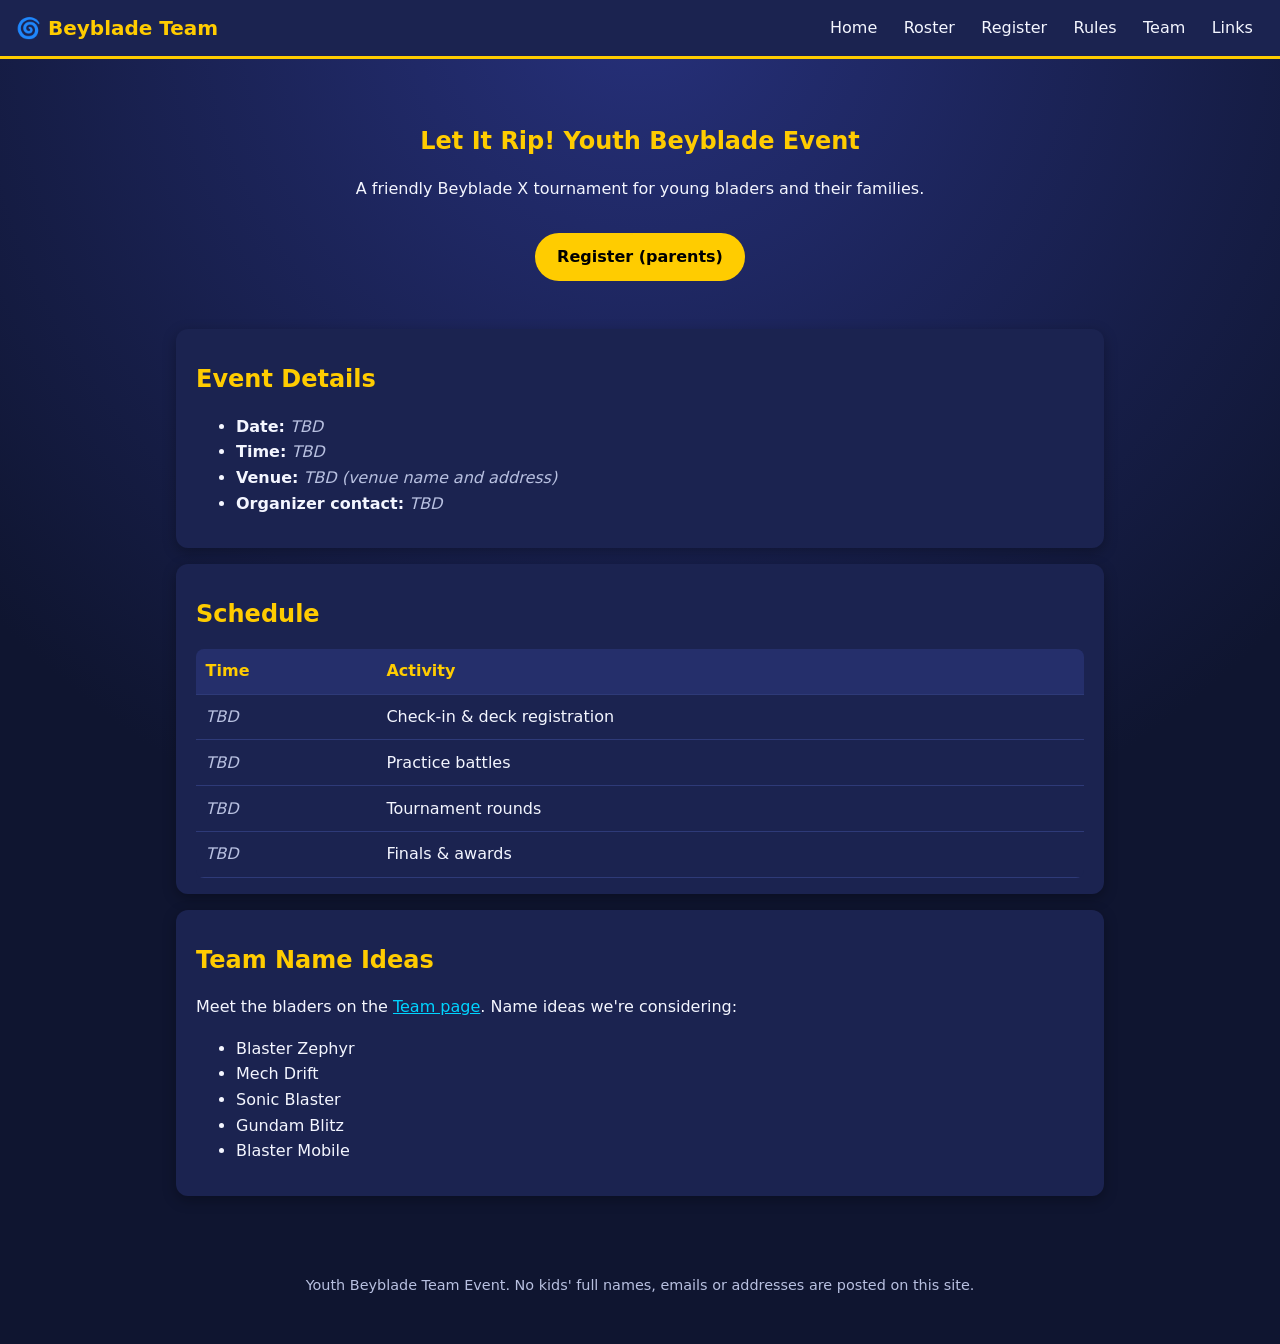
==== index.html @ 5771ff1e "Initial scaffold" ====
<!DOCTYPE html>
<html lang="en">
<head>
<meta charset="utf-8">
<meta name="viewport" content="width=device-width, initial-scale=1">
<title>Home | Beyblade Team Event</title>
<link rel="stylesheet" href="assets/style.css">
</head>
<body>
<header class="site-header"><div class="brand">🌀 Beyblade Team</div><nav><ul>
<li><a href="index.html">Home</a></li><li><a href="roster.html">Roster</a></li><li><a href="register.html">Register</a></li><li><a href="rules.html">Rules</a></li><li><a href="team.html">Team</a></li><li><a href="links.html">Links</a></li></ul></nav></header>
<main>
<section class="hero"><h1>Let It Rip! Youth Beyblade Event</h1><p>A friendly Beyblade X tournament for young bladers and their families.</p><a class="btn" href="register.html">Register (parents)</a></section>
<section class="card"><h2>Event Details</h2><ul>
<li><strong>Date:</strong> <span class="tbd">TBD</span></li>
<li><strong>Time:</strong> <span class="tbd">TBD</span></li>
<li><strong>Venue:</strong> <span class="tbd">TBD (venue name and address)</span></li>
<li><strong>Organizer contact:</strong> <span class="tbd">TBD</span></li></ul></section>
<section class="card"><h2>Schedule</h2><table><thead><tr><th>Time</th><th>Activity</th></tr></thead><tbody>
<tr><td class="tbd">TBD</td><td>Check-in &amp; deck registration</td></tr>
<tr><td class="tbd">TBD</td><td>Practice battles</td></tr>
<tr><td class="tbd">TBD</td><td>Tournament rounds</td></tr>
<tr><td class="tbd">TBD</td><td>Finals &amp; awards</td></tr></tbody></table></section>
<section class="card"><h2>Team Name Ideas</h2><p>Meet the bladers on the <a href="team.html">Team page</a>. Name ideas we're considering:</p><ul>
<li>Blaster Zephyr</li><li>Mech Drift</li><li>Sonic Blaster</li><li>Gundam Blitz</li><li>Blaster Mobile</li></ul></section>
</main>
<footer><p>Youth Beyblade Team Event. No kids' full names, emails or addresses are posted on this site.</p></footer>
</body>
</html>
---- assets/style.css ----
:root{--bg:#0f1530;--panel:#1b2350;--accent:#ffcc00;--accent2:#00d4ff;--text:#f4f6ff;--muted:#b8c0e0}
*{box-sizing:border-box}
body{margin:0;font-family:system-ui,-apple-system,"Segoe UI",Roboto,sans-serif;background:radial-gradient(circle at top,#26307a,var(--bg) 60%);color:var(--text);line-height:1.6}
.site-header{background:var(--panel);border-bottom:3px solid var(--accent);padding:.75rem 1rem;display:flex;flex-wrap:wrap;align-items:center;justify-content:space-between;gap:.5rem}
.brand{font-weight:800;font-size:1.25rem;color:var(--accent)}
nav ul{list-style:none;margin:0;padding:0;display:flex;flex-wrap:wrap;gap:.25rem}
nav a{color:var(--text);text-decoration:none;padding:.4rem .7rem;border-radius:999px}
nav a:hover,nav a:focus{background:var(--accent2);color:#000}
main{max-width:960px;margin:0 auto;padding:1rem}
h1,h2{color:var(--accent);line-height:1.2}
a{color:var(--accent2)}
.hero{text-align:center;padding:2rem 1rem}
.card,.member{background:var(--panel);border-radius:12px;padding:1rem 1.25rem;margin:1rem 0;box-shadow:0 4px 14px rgba(0,0,0,.3)}
.note{background:rgba(255,204,0,.12);border-left:4px solid var(--accent);padding:.75rem 1rem;border-radius:6px}
.tbd{color:var(--muted);font-style:italic}
.btn{display:inline-block;background:var(--accent);color:#000;font-weight:700;border:0;padding:.7rem 1.4rem;border-radius:999px;text-decoration:none;cursor:pointer;font-size:1rem;margin-top:1rem}
.btn:hover{background:var(--accent2)}
table{width:100%;border-collapse:collapse;background:var(--panel);border-radius:8px;overflow:hidden}
th,td{padding:.6rem;text-align:left;border-bottom:1px solid #2e3a78}
th{background:#252f6b;color:var(--accent)}
form label{display:block;margin-top:.9rem;font-weight:600}
input,select,textarea{width:100%;padding:.6rem;border-radius:8px;border:1px solid #3a4690;background:#0f1530;color:var(--text);font:inherit}
label.check{display:flex;gap:.5rem;align-items:flex-start;font-weight:400}
label.check input{width:auto;margin-top:.35rem}
.grid{display:grid;grid-template-columns:repeat(auto-fit,minmax(220px,1fr));gap:1rem}
.member dl{display:grid;grid-template-columns:auto 1fr;gap:.25rem .75rem}
.member dt{font-weight:700;color:var(--accent2)}.member dd{margin:0}
.links li{margin:.5rem 0}
footer{text-align:center;color:var(--muted);padding:2rem 1rem;font-size:.9rem}
@media (max-width:600px){.site-header{flex-direction:column}th,td{padding:.4rem;font-size:.9rem}}
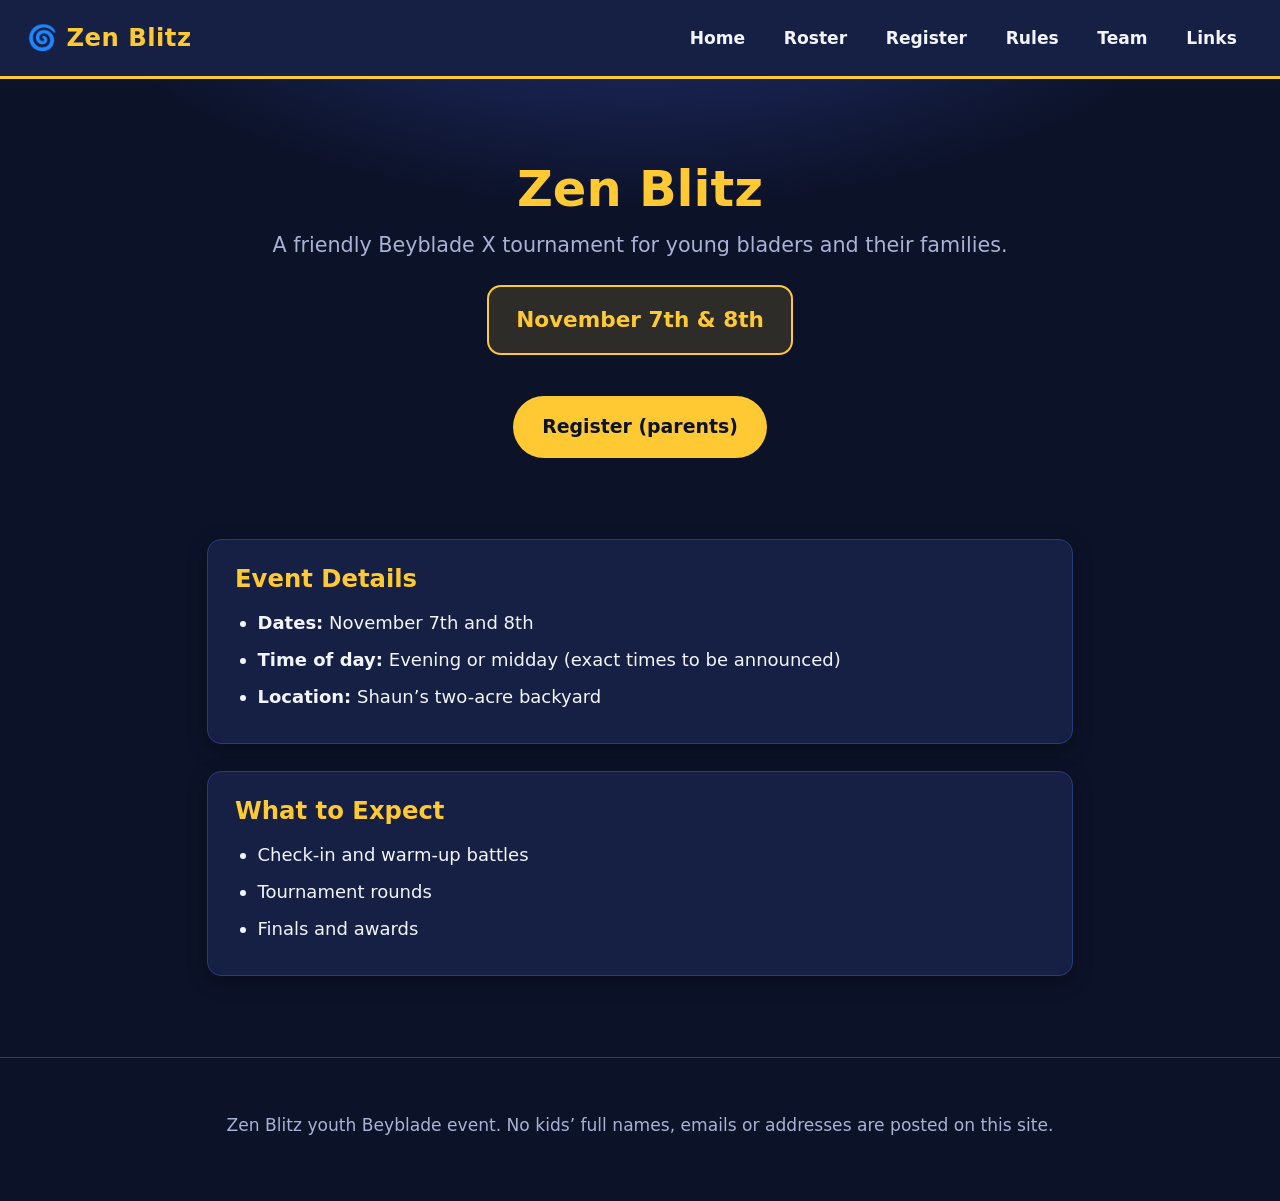
==== commit 2bbdf651: "Ship Zen Blitz event site for Nov 7–8 Brand the site as Zen Blitz, set backyard event details withou" ====
--- a/index.html
+++ b/index.html
@@ -3,27 +3,49 @@
 <head>
 <meta charset="utf-8">
 <meta name="viewport" content="width=device-width, initial-scale=1">
-<title>Home | Beyblade Team Event</title>
+<title>Zen Blitz | Home</title>
 <link rel="stylesheet" href="assets/style.css">
 </head>
 <body>
-<header class="site-header"><div class="brand">🌀 Beyblade Team</div><nav><ul>
-<li><a href="index.html">Home</a></li><li><a href="roster.html">Roster</a></li><li><a href="register.html">Register</a></li><li><a href="rules.html">Rules</a></li><li><a href="team.html">Team</a></li><li><a href="links.html">Links</a></li></ul></nav></header>
+<header class="site-header">
+  <div class="brand">🌀 Zen Blitz</div>
+  <nav><ul>
+    <li><a href="index.html">Home</a></li>
+    <li><a href="roster.html">Roster</a></li>
+    <li><a href="register.html">Register</a></li>
+    <li><a href="rules.html">Rules</a></li>
+    <li><a href="team.html">Team</a></li>
+    <li><a href="links.html">Links</a></li>
+  </ul></nav>
+</header>
 <main>
-<section class="hero"><h1>Let It Rip! Youth Beyblade Event</h1><p>A friendly Beyblade X tournament for young bladers and their families.</p><a class="btn" href="register.html">Register (parents)</a></section>
-<section class="card"><h2>Event Details</h2><ul>
-<li><strong>Date:</strong> <span class="tbd">TBD</span></li>
-<li><strong>Time:</strong> <span class="tbd">TBD</span></li>
-<li><strong>Venue:</strong> <span class="tbd">TBD (venue name and address)</span></li>
-<li><strong>Organizer contact:</strong> <span class="tbd">TBD</span></li></ul></section>
-<section class="card"><h2>Schedule</h2><table><thead><tr><th>Time</th><th>Activity</th></tr></thead><tbody>
-<tr><td class="tbd">TBD</td><td>Check-in &amp; deck registration</td></tr>
-<tr><td class="tbd">TBD</td><td>Practice battles</td></tr>
-<tr><td class="tbd">TBD</td><td>Tournament rounds</td></tr>
-<tr><td class="tbd">TBD</td><td>Finals &amp; awards</td></tr></tbody></table></section>
-<section class="card"><h2>Team Name Ideas</h2><p>Meet the bladers on the <a href="team.html">Team page</a>. Name ideas we're considering:</p><ul>
-<li>Blaster Zephyr</li><li>Mech Drift</li><li>Sonic Blaster</li><li>Gundam Blitz</li><li>Blaster Mobile</li></ul></section>
+  <section class="hero">
+    <h1>Zen Blitz</h1>
+    <p class="tagline">A friendly Beyblade X tournament for young bladers and their families.</p>
+    <div class="event-banner">November 7th &amp; 8th</div>
+    <p><a class="btn" href="register.html">Register (parents)</a></p>
+  </section>
+
+  <section class="card">
+    <h2>Event Details</h2>
+    <ul class="plain">
+      <li><strong>Dates:</strong> November 7th and 8th</li>
+      <li><strong>Time of day:</strong> Evening or midday (exact times to be announced)</li>
+      <li><strong>Location:</strong> Shaun’s two-acre backyard</li>
+    </ul>
+  </section>
+
+  <section class="card">
+    <h2>What to Expect</h2>
+    <ul class="plain">
+      <li>Check-in and warm-up battles</li>
+      <li>Tournament rounds</li>
+      <li>Finals and awards</li>
+    </ul>
+  </section>
 </main>
-<footer><p>Youth Beyblade Team Event. No kids' full names, emails or addresses are posted on this site.</p></footer>
+<footer>
+  <p>Zen Blitz youth Beyblade event. No kids’ full names, emails or addresses are posted on this site.</p>
+</footer>
 </body>
 </html>
--- a/assets/style.css
+++ b/assets/style.css
@@ -1,30 +1,263 @@
-:root{--bg:#0f1530;--panel:#1b2350;--accent:#ffcc00;--accent2:#00d4ff;--text:#f4f6ff;--muted:#b8c0e0}
-*{box-sizing:border-box}
-body{margin:0;font-family:system-ui,-apple-system,"Segoe UI",Roboto,sans-serif;background:radial-gradient(circle at top,#26307a,var(--bg) 60%);color:var(--text);line-height:1.6}
-.site-header{background:var(--panel);border-bottom:3px solid var(--accent);padding:.75rem 1rem;display:flex;flex-wrap:wrap;align-items:center;justify-content:space-between;gap:.5rem}
-.brand{font-weight:800;font-size:1.25rem;color:var(--accent)}
-nav ul{list-style:none;margin:0;padding:0;display:flex;flex-wrap:wrap;gap:.25rem}
-nav a{color:var(--text);text-decoration:none;padding:.4rem .7rem;border-radius:999px}
-nav a:hover,nav a:focus{background:var(--accent2);color:#000}
-main{max-width:960px;margin:0 auto;padding:1rem}
-h1,h2{color:var(--accent);line-height:1.2}
-a{color:var(--accent2)}
-.hero{text-align:center;padding:2rem 1rem}
-.card,.member{background:var(--panel);border-radius:12px;padding:1rem 1.25rem;margin:1rem 0;box-shadow:0 4px 14px rgba(0,0,0,.3)}
-.note{background:rgba(255,204,0,.12);border-left:4px solid var(--accent);padding:.75rem 1rem;border-radius:6px}
-.tbd{color:var(--muted);font-style:italic}
-.btn{display:inline-block;background:var(--accent);color:#000;font-weight:700;border:0;padding:.7rem 1.4rem;border-radius:999px;text-decoration:none;cursor:pointer;font-size:1rem;margin-top:1rem}
-.btn:hover{background:var(--accent2)}
-table{width:100%;border-collapse:collapse;background:var(--panel);border-radius:8px;overflow:hidden}
-th,td{padding:.6rem;text-align:left;border-bottom:1px solid #2e3a78}
-th{background:#252f6b;color:var(--accent)}
-form label{display:block;margin-top:.9rem;font-weight:600}
-input,select,textarea{width:100%;padding:.6rem;border-radius:8px;border:1px solid #3a4690;background:#0f1530;color:var(--text);font:inherit}
-label.check{display:flex;gap:.5rem;align-items:flex-start;font-weight:400}
-label.check input{width:auto;margin-top:.35rem}
-.grid{display:grid;grid-template-columns:repeat(auto-fit,minmax(220px,1fr));gap:1rem}
-.member dl{display:grid;grid-template-columns:auto 1fr;gap:.25rem .75rem}
-.member dt{font-weight:700;color:var(--accent2)}.member dd{margin:0}
-.links li{margin:.5rem 0}
-footer{text-align:center;color:var(--muted);padding:2rem 1rem;font-size:.9rem}
-@media (max-width:600px){.site-header{flex-direction:column}th,td{padding:.4rem;font-size:.9rem}}
+:root {
+  --bg: #0c1228;
+  --panel: #162044;
+  --panel-edge: #2a3a7a;
+  --accent: #ffc933;
+  --accent-soft: rgba(255, 201, 51, 0.14);
+  --link: #5ec8ff;
+  --text: #f2f5ff;
+  --muted: #a8b2d4;
+  --radius: 14px;
+  --font: system-ui, -apple-system, "Segoe UI", Roboto, "Helvetica Neue", Arial, sans-serif;
+}
+
+* { box-sizing: border-box; }
+
+html { font-size: 18px; }
+
+body {
+  margin: 0;
+  font-family: var(--font);
+  background:
+    radial-gradient(ellipse 90% 50% at 50% -10%, #2a3a8a 0%, transparent 55%),
+    var(--bg);
+  color: var(--text);
+  line-height: 1.65;
+  min-height: 100vh;
+  display: flex;
+  flex-direction: column;
+}
+
+.site-header {
+  background: var(--panel);
+  border-bottom: 3px solid var(--accent);
+  padding: 1rem 1.5rem;
+  display: flex;
+  flex-wrap: wrap;
+  align-items: center;
+  justify-content: space-between;
+  gap: 0.75rem 1.25rem;
+}
+
+.brand {
+  font-weight: 800;
+  font-size: 1.35rem;
+  letter-spacing: 0.02em;
+  color: var(--accent);
+}
+
+nav ul {
+  list-style: none;
+  margin: 0;
+  padding: 0;
+  display: flex;
+  flex-wrap: wrap;
+  gap: 0.35rem;
+}
+
+nav a {
+  color: var(--text);
+  text-decoration: none;
+  padding: 0.5rem 0.9rem;
+  border-radius: 999px;
+  font-weight: 600;
+  font-size: 0.95rem;
+}
+
+nav a:hover,
+nav a:focus {
+  background: var(--link);
+  color: #061018;
+  outline: none;
+}
+
+main {
+  max-width: 920px;
+  margin: 0 auto;
+  padding: 2rem 1.5rem 3rem;
+  flex: 1;
+  width: 100%;
+}
+
+h1 {
+  color: var(--accent);
+  font-size: 2rem;
+  line-height: 1.2;
+  margin: 0 0 1rem;
+}
+
+h2 {
+  color: var(--accent);
+  font-size: 1.35rem;
+  line-height: 1.25;
+  margin: 0 0 0.75rem;
+}
+
+a { color: var(--link); }
+
+.hero {
+  text-align: center;
+  padding: 2.5rem 1.25rem 2rem;
+  margin-bottom: 0.5rem;
+}
+
+.hero h1 {
+  font-size: clamp(2rem, 5vw, 2.75rem);
+  margin-bottom: 0.5rem;
+}
+
+.hero .tagline {
+  font-size: 1.15rem;
+  color: var(--muted);
+  margin: 0.5rem 0 0;
+}
+
+.hero .event-banner {
+  margin: 1.25rem auto 0;
+  display: inline-block;
+  background: var(--accent-soft);
+  border: 2px solid var(--accent);
+  border-radius: var(--radius);
+  padding: 0.85rem 1.5rem;
+  font-size: 1.2rem;
+  font-weight: 700;
+  color: var(--accent);
+}
+
+.card,
+.member {
+  background: var(--panel);
+  border: 1px solid var(--panel-edge);
+  border-radius: var(--radius);
+  padding: 1.35rem 1.5rem;
+  margin: 1.5rem 0;
+  box-shadow: 0 6px 20px rgba(0, 0, 0, 0.28);
+}
+
+.note {
+  background: var(--accent-soft);
+  border-left: 4px solid var(--accent);
+  padding: 1rem 1.15rem;
+  border-radius: 8px;
+  margin: 1.25rem 0 1.75rem;
+}
+
+.tbd {
+  color: var(--muted);
+  font-style: italic;
+}
+
+.btn {
+  display: inline-block;
+  background: var(--accent);
+  color: #0c1228;
+  font-weight: 700;
+  border: 0;
+  padding: 0.85rem 1.6rem;
+  border-radius: 999px;
+  text-decoration: none;
+  cursor: pointer;
+  font-size: 1.05rem;
+  font-family: inherit;
+  margin-top: 1.25rem;
+}
+
+.btn:hover,
+.btn:focus {
+  background: var(--link);
+  color: #061018;
+  outline: none;
+}
+
+.btn[aria-disabled="true"],
+.btn.disabled {
+  opacity: 0.55;
+  pointer-events: none;
+  cursor: not-allowed;
+}
+
+table {
+  width: 100%;
+  border-collapse: collapse;
+  background: var(--panel);
+  border-radius: var(--radius);
+  overflow: hidden;
+  border: 1px solid var(--panel-edge);
+  margin: 1.25rem 0;
+}
+
+th,
+td {
+  padding: 0.85rem 1rem;
+  text-align: left;
+  border-bottom: 1px solid var(--panel-edge);
+}
+
+th {
+  background: #1e2c60;
+  color: var(--accent);
+  font-size: 0.95rem;
+}
+
+tr:last-child td { border-bottom: 0; }
+
+ul.plain {
+  margin: 0.5rem 0 0;
+  padding-left: 1.25rem;
+}
+
+ul.plain li { margin: 0.4rem 0; }
+
+.coming-soon {
+  text-align: center;
+  padding: 2rem 1.5rem;
+}
+
+.coming-soon p {
+  font-size: 1.1rem;
+  margin: 0.75rem 0;
+}
+
+.grid {
+  display: grid;
+  grid-template-columns: repeat(auto-fit, minmax(220px, 1fr));
+  gap: 1.25rem;
+  margin-top: 1.25rem;
+}
+
+.member h2 {
+  font-size: 1.2rem;
+  margin-bottom: 0.35rem;
+}
+
+.member p {
+  margin: 0;
+  color: var(--muted);
+}
+
+.links {
+  list-style: none;
+  padding: 0;
+  margin: 0;
+}
+
+.links li {
+  margin: 0.85rem 0;
+  font-size: 1.05rem;
+}
+
+footer {
+  text-align: center;
+  color: var(--muted);
+  padding: 2rem 1.5rem 2.5rem;
+  font-size: 0.95rem;
+  border-top: 1px solid var(--panel-edge);
+  margin-top: auto;
+}
+
+@media (max-width: 600px) {
+  html { font-size: 17px; }
+  .site-header { flex-direction: column; align-items: flex-start; }
+  th, td { padding: 0.65rem 0.75rem; font-size: 0.95rem; }
+  main { padding: 1.5rem 1rem 2.5rem; }
+}
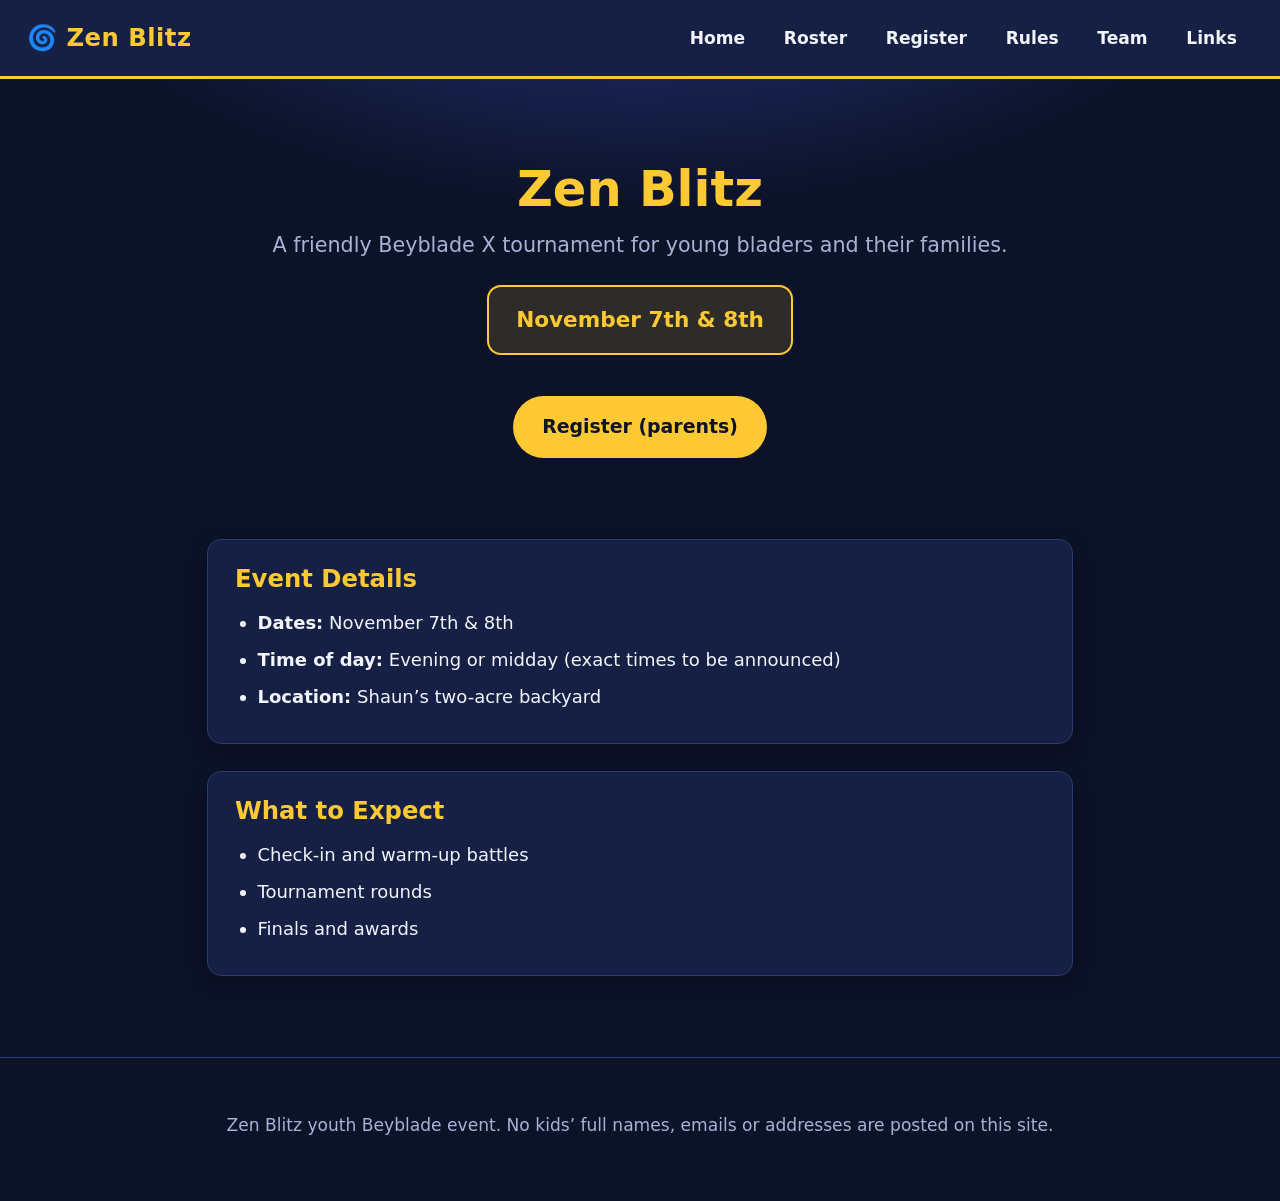
==== commit b9be818c: "Live team members + sheet-driven event facts Team page fills from roster nicknames for Zen Blitz. Ho" ====
--- a/index.html
+++ b/index.html
@@ -21,23 +21,23 @@
 <main>
   <section class="hero">
     <h1>Zen Blitz</h1>
-    <p class="tagline">A friendly Beyblade X tournament for young bladers and their families.</p>
-    <div class="event-banner">November 7th &amp; 8th</div>
+    <p class="tagline" data-site="tagline">A friendly Beyblade X tournament for young bladers and their families.</p>
+    <div class="event-banner" data-site="dates">November 7th &amp; 8th</div>
     <p><a class="btn" href="register.html">Register (parents)</a></p>
   </section>
 
   <section class="card">
     <h2>Event Details</h2>
     <ul class="plain">
-      <li><strong>Dates:</strong> November 7th and 8th</li>
-      <li><strong>Time of day:</strong> Evening or midday (exact times to be announced)</li>
-      <li><strong>Location:</strong> Shaun’s two-acre backyard</li>
+      <li><strong>Dates:</strong> <span data-site="dates">November 7th &amp; 8th</span></li>
+      <li><strong>Time of day:</strong> <span data-site="time">Evening or midday (exact times to be announced)</span></li>
+      <li><strong>Location:</strong> <span data-site="location">Shaun’s two-acre backyard</span></li>
     </ul>
   </section>
 
   <section class="card">
     <h2>What to Expect</h2>
-    <ul class="plain">
+    <ul class="plain" data-site="expect">
       <li>Check-in and warm-up battles</li>
       <li>Tournament rounds</li>
       <li>Finals and awards</li>
@@ -47,5 +47,7 @@
 <footer>
   <p>Zen Blitz youth Beyblade event. No kids’ full names, emails or addresses are posted on this site.</p>
 </footer>
+<script src="assets/form-config.js"></script>
+<script src="assets/site.js"></script>
 </body>
 </html>
--- a/assets/style.css
+++ b/assets/style.css
@@ -237,13 +237,41 @@
 
 .links {
   list-style: none;
-  padding: 0;
+  /* Keep card padding; only clear list indent */
+  padding-left: 0;
+  margin: 1.5rem 0;
+}
+
+.card.links {
+  padding: 1.5rem 1.75rem;
+}
+
+.links li {
   margin: 0;
-}
-
-.links li {
-  margin: 0.85rem 0;
+  padding: 0.95rem 0;
   font-size: 1.05rem;
+  border-bottom: 1px solid var(--panel-edge);
+}
+
+.links li:first-child {
+  padding-top: 0.15rem;
+}
+
+.links li:last-child {
+  border-bottom: 0;
+  padding-bottom: 0.15rem;
+}
+
+.links a {
+  display: inline-block;
+  padding: 0.15rem 0;
+  text-decoration: none;
+  font-weight: 600;
+}
+
+.links a:hover,
+.links a:focus {
+  text-decoration: underline;
 }
 
 footer {
@@ -261,3 +289,70 @@
   th, td { padding: 0.65rem 0.75rem; font-size: 0.95rem; }
   main { padding: 1.5rem 1rem 2.5rem; }
 }
+
+/* Registration form */
+form#zen-reg label {
+  display: block;
+  margin: 0.85rem 0;
+  font-weight: 600;
+}
+form#zen-reg input,
+form#zen-reg textarea {
+  display: block;
+  width: 100%;
+  margin-top: 0.35rem;
+  padding: 0.65rem 0.75rem;
+  border-radius: 10px;
+  border: 1px solid var(--panel-edge);
+  background: #0a1020;
+  color: var(--text);
+  font: inherit;
+}
+form#zen-reg button.btn {
+  margin-top: 0.75rem;
+  cursor: pointer;
+  border: none;
+}
+form#zen-reg .hp {
+  position: absolute;
+  left: -10000px;
+  top: auto;
+  width: 1px;
+  height: 1px;
+  overflow: hidden;
+}
+#zen-reg-status { min-height: 1.5em; color: var(--accent); }
+.muted { color: var(--muted); }
+
+form#zen-reg select {
+  display: block;
+  width: 100%;
+  margin-top: 0.35rem;
+  padding: 0.65rem 0.75rem;
+  border-radius: 10px;
+  border: 1px solid var(--panel-edge);
+  background: #0a1020;
+  color: var(--text);
+  font: inherit;
+}
+.add-team {
+  display: grid;
+  grid-template-columns: 1fr auto;
+  gap: 0.5rem;
+  align-items: end;
+  margin: 0.5rem 0 0.85rem;
+}
+.add-team label { margin: 0; }
+.btn-secondary {
+  background: transparent;
+  border: 1px solid var(--panel-edge);
+  color: var(--text);
+  padding: 0.65rem 0.9rem;
+  border-radius: 10px;
+  cursor: pointer;
+  font: inherit;
+}
+
+.roster-team { margin-top: 1rem; }
+.roster-team h2 { margin-top: 0; font-size: 1.15rem; }
+.roster-team table { margin-top: 0.5rem; }
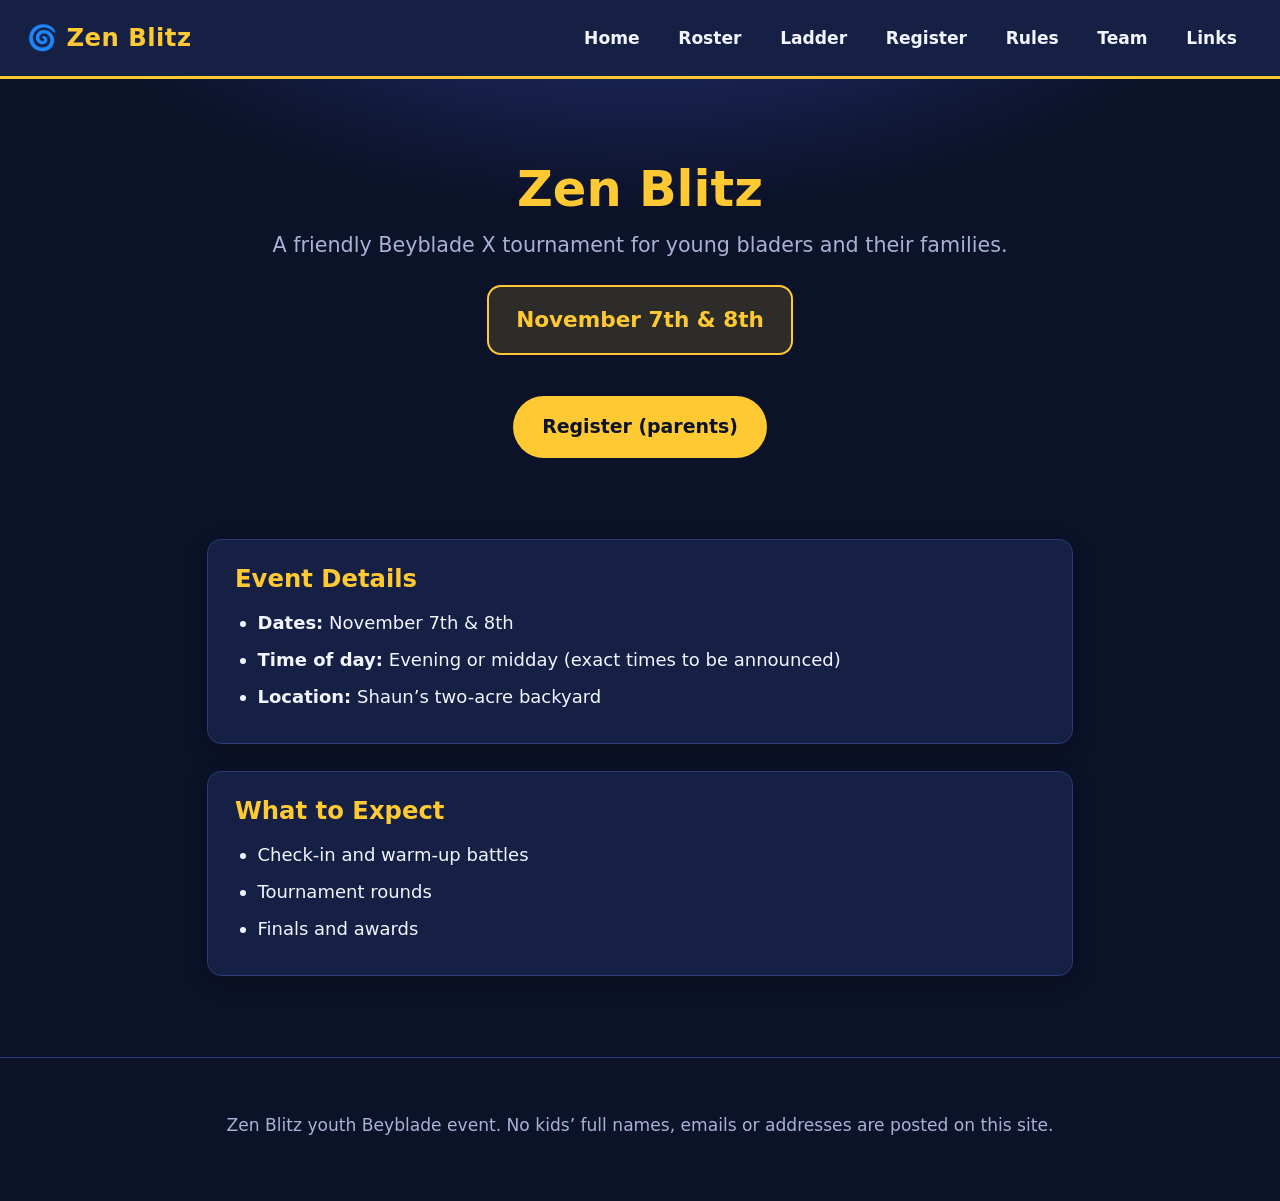
==== commit 549a89d7: "Add Swiss + seeded finals ladder page, organizer scoring UI, and Apps Script backend template" ====
--- a/index.html
+++ b/index.html
@@ -12,6 +12,7 @@
   <nav><ul>
     <li><a href="index.html">Home</a></li>
     <li><a href="roster.html">Roster</a></li>
+    <li><a href="ladder.html">Ladder</a></li>
     <li><a href="register.html">Register</a></li>
     <li><a href="rules.html">Rules</a></li>
     <li><a href="team.html">Team</a></li>
